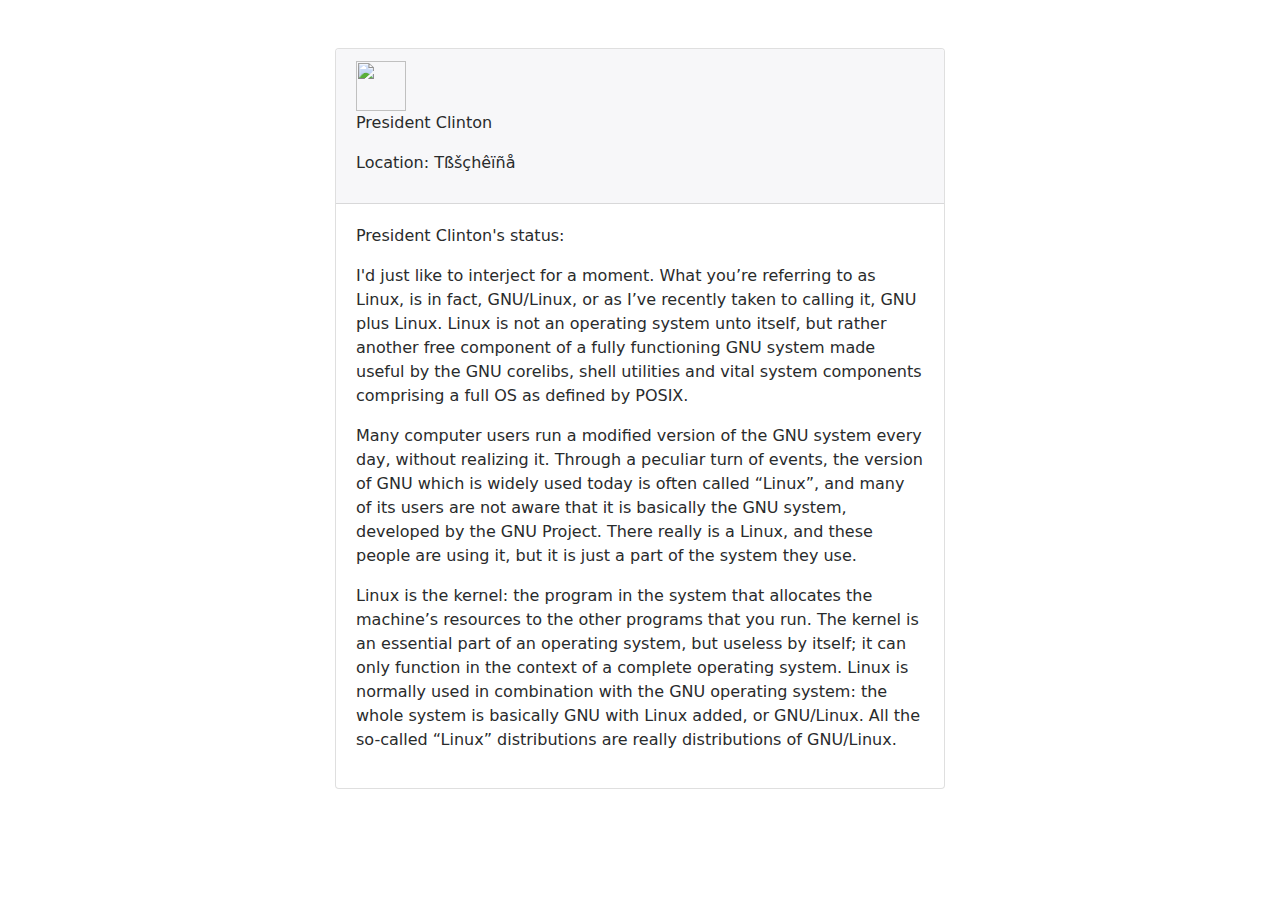
==== account.html @ 7f6381eb "Create account.html" ====
<!doctype html>
<html lang="en">
  <head>
    <meta charset="utf-8">
    <meta http-equiv="X-UA-Compatible" content="IE=edge">
    <meta name="viewport" content="width=device-width, initial-scale=1">
    <title>bootstrap will be the death of me</title>
    <link href="css/bootstrap.min.css" rel="stylesheet">
    <link href="css/style.css" rel="stylesheet">
    <link href="css/octicons.css" rel="stylesheet">
  </head>
  <body>
    <div class="container-fluid">
      <div class="row">
        <div class="col-sm-1 col-lg-3"></div>
        <div class="col-sm-10 col-lg-6">
          <div class="card mt-5">
            <div class="card-header">
              <img src="http://crouton.net/crouton.png" width="50" height="50">
              <p>President Clinton</p>
              <p>Location: Tßšçhêïñå</p>
            </div>
            <div class="card-block">
              <p>President Clinton's status:</p>
              <p>
                I'd just like to interject for a moment. What you’re referring to as Linux, is in fact, GNU/Linux, or as I’ve recently taken to calling it, GNU plus Linux. Linux is not an operating system unto itself, but rather another free component of a fully functioning GNU system made useful by the GNU corelibs, shell utilities and vital system components comprising a full OS as defined by POSIX.
              </p>
              <p>
                Many computer users run a modified version of the GNU system every day, without realizing it. Through a peculiar turn of events, the version of GNU which is widely used today is often called “Linux”, and many of its users are not aware that it is basically the GNU system, developed by the GNU Project. There really is a Linux, and these people are using it, but it is just a part of the system they use.
              </p>
              <p>
                Linux is the kernel: the program in the system that allocates the machine’s resources to the other programs that you run. The kernel is an essential part of an operating system, but useless by itself; it can only function in the context of a complete operating system. Linux is normally used in combination with the GNU operating system: the whole system is basically GNU with Linux added, or GNU/Linux. All the so-called “Linux” distributions are really distributions of GNU/Linux.
              </p>
            </div>
          </div>
          <div class="col-sm-1 col-lg-3"></div>
        </div>
    </div>

    <script src="js/jquery.min.js"></script>
    <script src="js/tether.min.js"></script>
    <script src="js/bootstrap.min.js"></script>
  </body>
</html>
---- css/style.css ----
.dropdown-toggle-no-caret::after {
    display: none;
}

.dropdown-toggle-no-caret {
    margin-left: 1em;
}
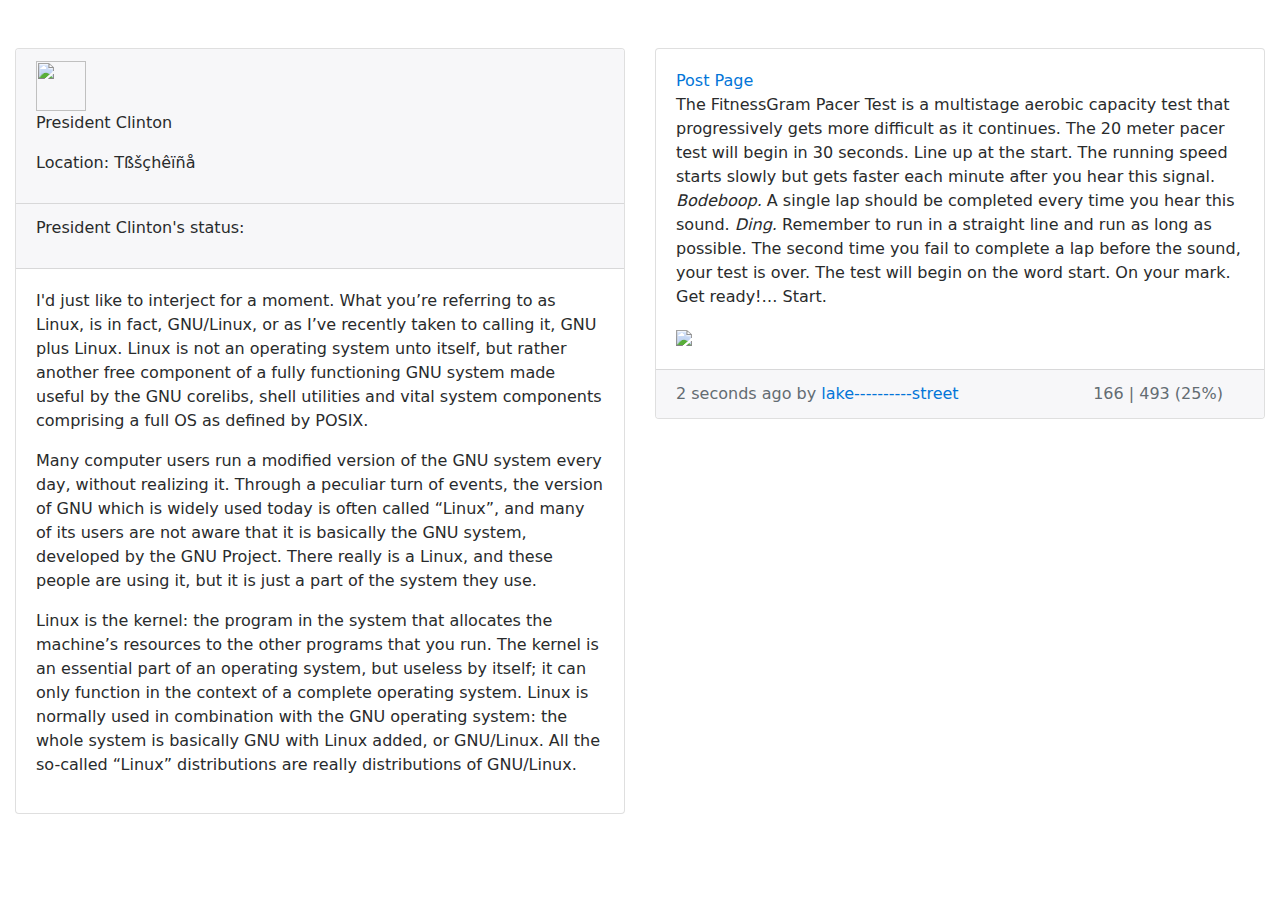
==== commit 005e7391: "Update account.html" ====
--- a/account.html
+++ b/account.html
@@ -12,16 +12,17 @@
   <body>
     <div class="container-fluid">
       <div class="row">
-        <div class="col-sm-1 col-lg-3"></div>
-        <div class="col-sm-10 col-lg-6">
+        <div class="col-sm-12 col-md-6">
           <div class="card mt-5">
             <div class="card-header">
               <img src="http://crouton.net/crouton.png" width="50" height="50">
               <p>President Clinton</p>
               <p>Location: Tßšçhêïñå</p>
             </div>
+            <div class="card-header">
+              <p>President Clinton's status:</p>
+            </div>
             <div class="card-block">
-              <p>President Clinton's status:</p>
               <p>
                 I'd just like to interject for a moment. What you’re referring to as Linux, is in fact, GNU/Linux, or as I’ve recently taken to calling it, GNU plus Linux. Linux is not an operating system unto itself, but rather another free component of a fully functioning GNU system made useful by the GNU corelibs, shell utilities and vital system components comprising a full OS as defined by POSIX.
               </p>
@@ -33,8 +34,43 @@
               </p>
             </div>
           </div>
-          <div class="col-sm-1 col-lg-3"></div>
         </div>
+        <div class="col-sm-12 col-md-6">
+          <div class="card mt-5">
+          <div class="card-block"> <!-- all post content goes within this div -->
+            <p>
+              <a href="postpage.html">Post Page</a><br>
+              The FitnessGram Pacer Test is a multistage aerobic capacity test
+              that progressively gets more difficult as it continues. The 20 meter
+              pacer test will begin in 30 seconds. Line up at the start. The
+              running speed starts slowly but gets faster each minute after you
+              hear this signal. <em>Bodeboop.</em> A single lap should be completed every time
+              you hear this sound. <em>Ding.</em> Remember to run in a straight line and run
+              as long as possible. The second time you fail to complete a lap
+              before the sound, your test is over. The test will begin on the word
+              start. On your mark. Get ready!… Start.
+            </p>
+            <img class="img-fluid" src="http://i.imgur.com/ZKGFJbC.jpg">
+          </div>
+          <div class="card-footer text-muted"> <!-- post footer goes here -->
+            <div class="float-left">
+              2 seconds ago by <a href="#!">lake----------street</a>
+            </div>
+            <div class="float-right">
+              <a class="text-muted" href="#!"><span class="octicon octicon-thumbsup"></span> 166</a> | <!-- a class changes to text-primary when liked -->
+              <a class="text-muted" href="#!"><span class="octicon octicon-thumbsdown"></span> 493</a> (25%) <!-- a class changes to text-danger when disliked -->
+              <div class="dropdown d-inline-block">
+                <a class="dropdown-toggle dropdown-toggle-no-caret" data-toggle="dropdown" href="#" role="button" aria-haspopup="true" aria-expanded="false"><span class="octicon octicon-three-bars"></span></a>
+                <div class="dropdown-menu" aria-labelledby="dropdownMenuButton">
+                  <a class="dropdown-item" href="#">Permalink</a>
+                  <a class="dropdown-item" href="#">Report abuse</a>
+                </div>
+              </div>
+            </div>
+          </div>
+        </div>
+      </div>
+    </div>
     </div>
 
     <script src="js/jquery.min.js"></script>
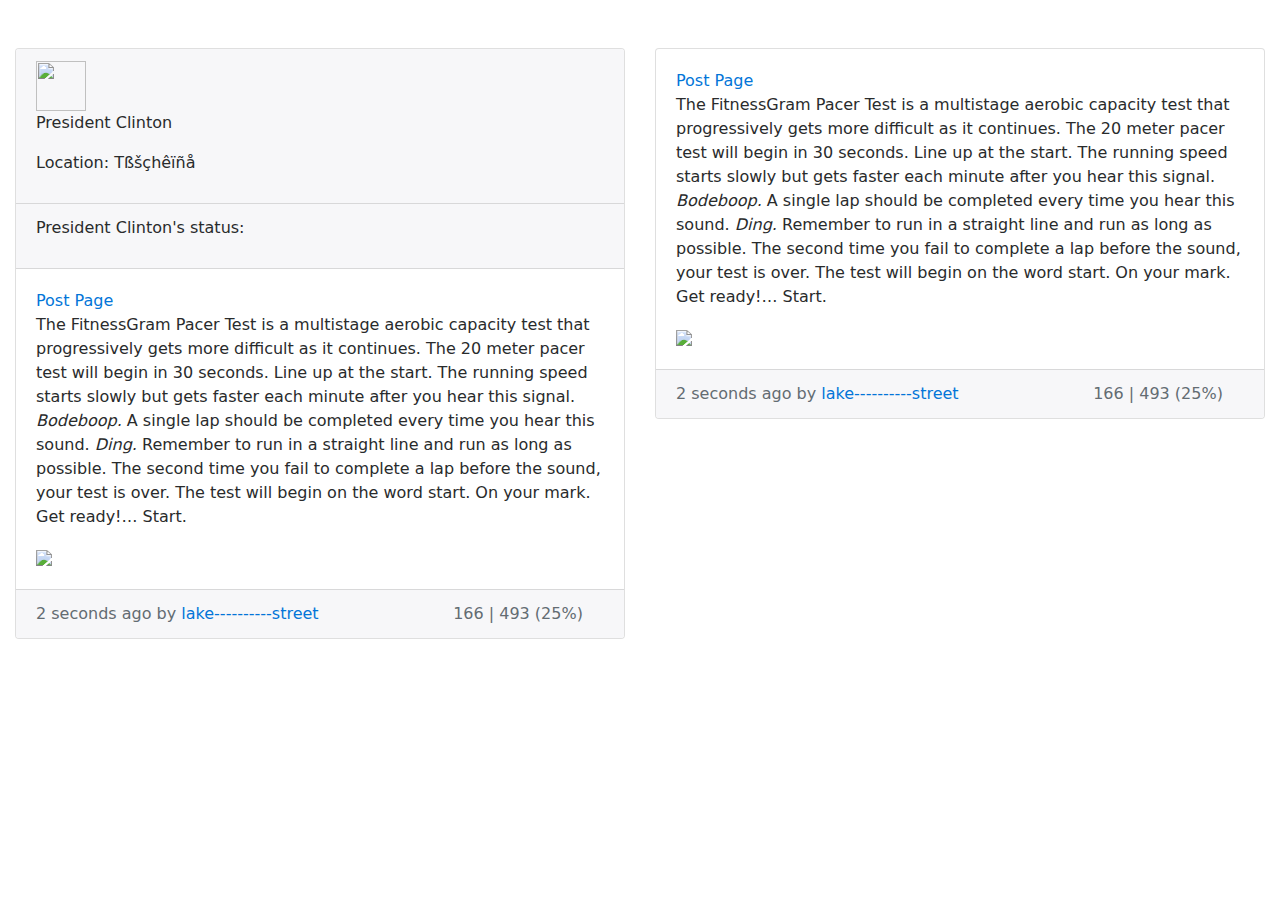
==== commit 76b44e80: "Update account.html" ====
--- a/account.html
+++ b/account.html
@@ -22,16 +22,36 @@
             <div class="card-header">
               <p>President Clinton's status:</p>
             </div>
-            <div class="card-block">
+            <div class="card-block"> <!-- all post content goes within this div -->
               <p>
-                I'd just like to interject for a moment. What you’re referring to as Linux, is in fact, GNU/Linux, or as I’ve recently taken to calling it, GNU plus Linux. Linux is not an operating system unto itself, but rather another free component of a fully functioning GNU system made useful by the GNU corelibs, shell utilities and vital system components comprising a full OS as defined by POSIX.
+                <a href="postpage.html">Post Page</a><br>
+                The FitnessGram Pacer Test is a multistage aerobic capacity test
+                that progressively gets more difficult as it continues. The 20 meter
+                pacer test will begin in 30 seconds. Line up at the start. The
+                running speed starts slowly but gets faster each minute after you
+                hear this signal. <em>Bodeboop.</em> A single lap should be completed every time
+                you hear this sound. <em>Ding.</em> Remember to run in a straight line and run
+                as long as possible. The second time you fail to complete a lap
+                before the sound, your test is over. The test will begin on the word
+                start. On your mark. Get ready!… Start.
               </p>
-              <p>
-                Many computer users run a modified version of the GNU system every day, without realizing it. Through a peculiar turn of events, the version of GNU which is widely used today is often called “Linux”, and many of its users are not aware that it is basically the GNU system, developed by the GNU Project. There really is a Linux, and these people are using it, but it is just a part of the system they use.
-              </p>
-              <p>
-                Linux is the kernel: the program in the system that allocates the machine’s resources to the other programs that you run. The kernel is an essential part of an operating system, but useless by itself; it can only function in the context of a complete operating system. Linux is normally used in combination with the GNU operating system: the whole system is basically GNU with Linux added, or GNU/Linux. All the so-called “Linux” distributions are really distributions of GNU/Linux.
-              </p>
+              <img class="img-fluid" src="http://i.imgur.com/ZKGFJbC.jpg">
+            </div>
+            <div class="card-footer text-muted"> <!-- post footer goes here -->
+              <div class="float-left">
+                2 seconds ago by <a href="#!">lake----------street</a>
+              </div>
+              <div class="float-right">
+                <a class="text-muted" href="#!"><span class="octicon octicon-thumbsup"></span> 166</a> | <!-- a class changes to text-primary when liked -->
+                <a class="text-muted" href="#!"><span class="octicon octicon-thumbsdown"></span> 493</a> (25%) <!-- a class changes to text-danger when disliked -->
+                <div class="dropdown d-inline-block">
+                  <a class="dropdown-toggle dropdown-toggle-no-caret" data-toggle="dropdown" href="#" role="button" aria-haspopup="true" aria-expanded="false"><span class="octicon octicon-three-bars"></span></a>
+                  <div class="dropdown-menu" aria-labelledby="dropdownMenuButton">
+                    <a class="dropdown-item" href="#">Permalink</a>
+                    <a class="dropdown-item" href="#">Report abuse</a>
+                  </div>
+                </div>
+              </div>
             </div>
           </div>
         </div>
